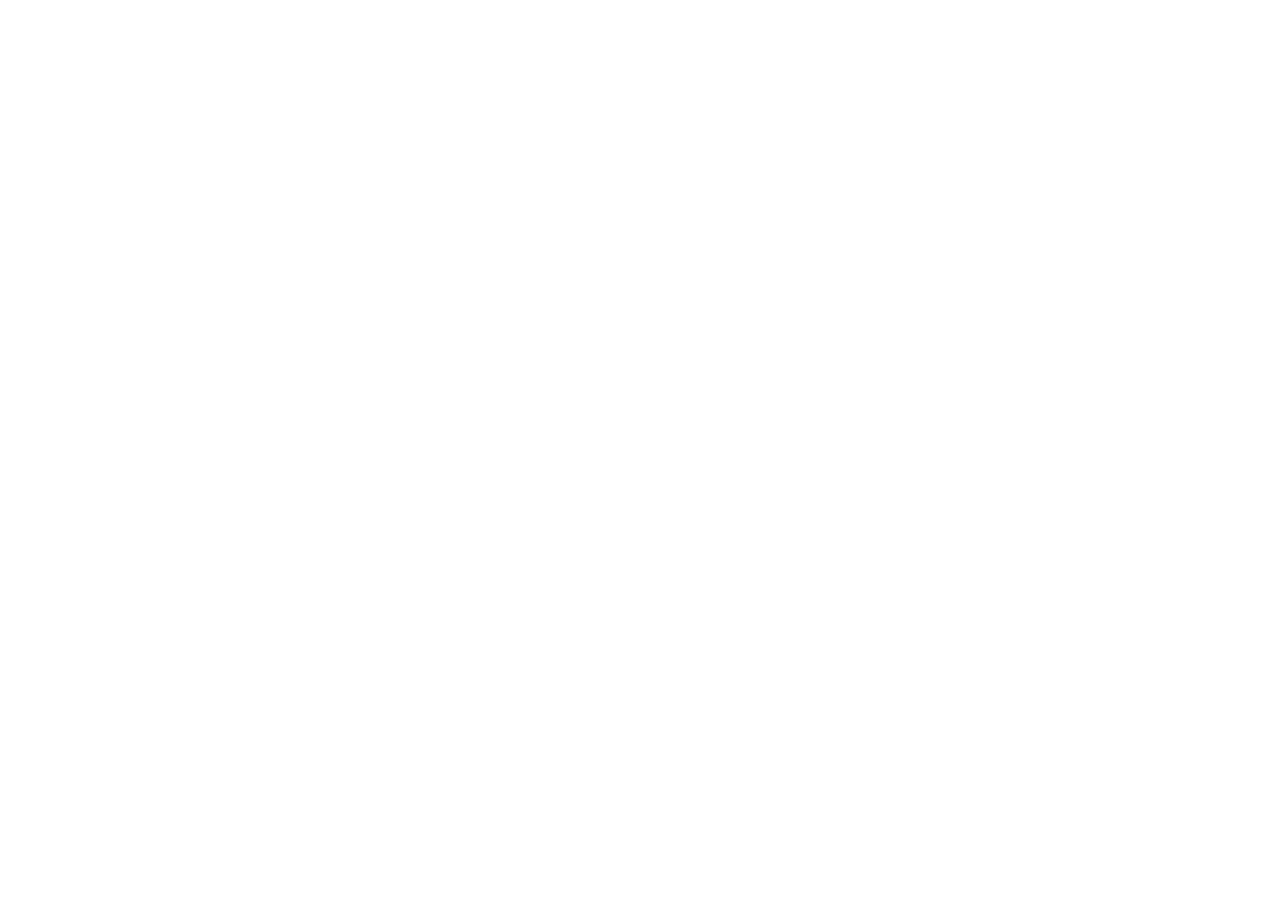
==== index.html @ 29dfb4ab "initial commit" ====
<!DOCTYPE html>
<html>
  <head>
    <meta name="viewport" width=device-width, initial-scale=1.0, maximum-scale=1.0, user-scalable=0>
    <link rel="stylesheet" href="css/fullscreenp5.css">

    <!-- Linking to the main p5.js library, which allows your code to use all of the p5 functions that we have learned. Using this version while developing your code allows p5 to provide more Friendly Error Messages when you mess something up...-->
    <script src="js/p5.js"></script>

    <!-- Once your project is working completely, you can comment out the link to p5.js above, and instead link to this minified version. The minified version takes less space, and turns off Friendly Error Messages. This increases the speed of your program quite dramatically in some cases. -->
    <!-- <script src="js/p5.min.js"></script> -->
    
    <!-- If you are going to use sound in your project, uncomment the line below this... -->
    <!-- <script src="js/p5.sound.min.js"></script> -->

    <!-- If you are going to use the collision detection library in your project, uncomment the line below this... -->
    <!-- <script src="js/p5.collide2d.min.js"></script> -->
  
    <!-- Link to the JS file you are writing your program in. If you are writing a very large project, you can split these up into multiple files and link to all of them here. -->
    <script src="sketch.js"></script>
  
  </head>
  <body>
  </body>
</html>
---- css/fullscreenp5.css ----
body, html {
    padding: 0;
    margin: 0;
    height: 100%;
    overflow: hidden;
}
::-webkit-scrollbar {
    display: none;
}
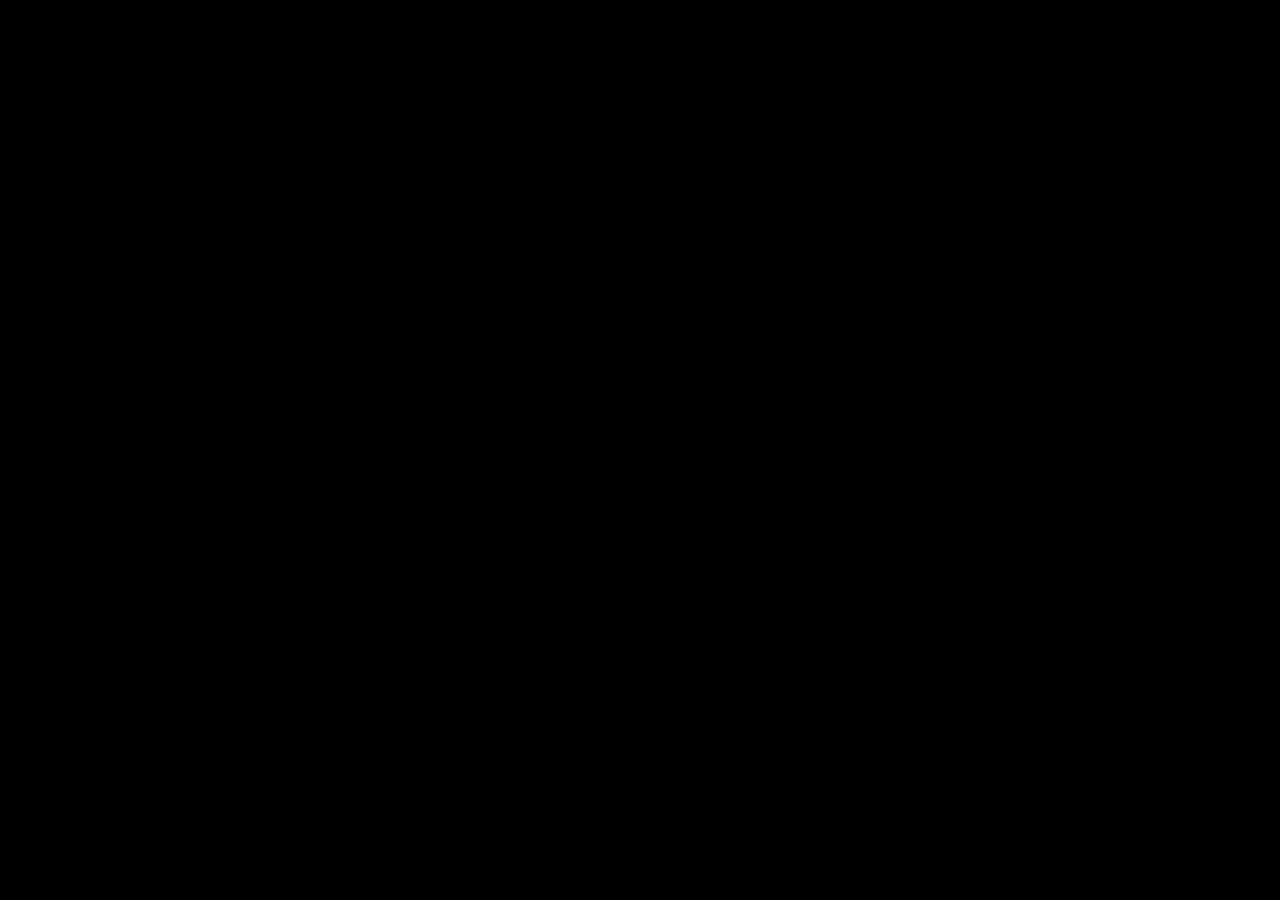
==== commit bc16f66a: "added three.js" ====
--- a/index.html
+++ b/index.html
@@ -1,3 +1,4 @@
+
 <!DOCTYPE html>
 <html>
   <head>
@@ -6,6 +7,9 @@
 
     <!-- Linking to the main p5.js library, which allows your code to use all of the p5 functions that we have learned. Using this version while developing your code allows p5 to provide more Friendly Error Messages when you mess something up...-->
     <script src="js/p5.js"></script>
+
+    <!-- Adding the three.js library -->
+    <script src="js/three.js"></script>
 
     <!-- Once your project is working completely, you can comment out the link to p5.js above, and instead link to this minified version. The minified version takes less space, and turns off Friendly Error Messages. This increases the speed of your program quite dramatically in some cases. -->
     <!-- <script src="js/p5.min.js"></script> -->
@@ -17,9 +21,9 @@
     <!-- <script src="js/p5.collide2d.min.js"></script> -->
   
     <!-- Link to the JS file you are writing your program in. If you are writing a very large project, you can split these up into multiple files and link to all of them here. -->
-    <script src="sketch.js"></script>
+    <script src="sketch.js" defer></script>
   
   </head>
   <body>
   </body>
-</html>
+</html>--- a/css/fullscreenp5.css
+++ b/css/fullscreenp5.css
@@ -1,10 +1,22 @@
-body, html {
+/* body, html {
     padding: 0;
     margin: 0;
     height: 100%;
     overflow: hidden;
 }
+
+body {
+    display: flex;
+    justify-content: center;
+    align-items: center;
+}
+
 ::-webkit-scrollbar {
     display: none;
-}
+} */
  
+canvas {
+    position: absolute;
+    top: 0;
+    left: 0;
+}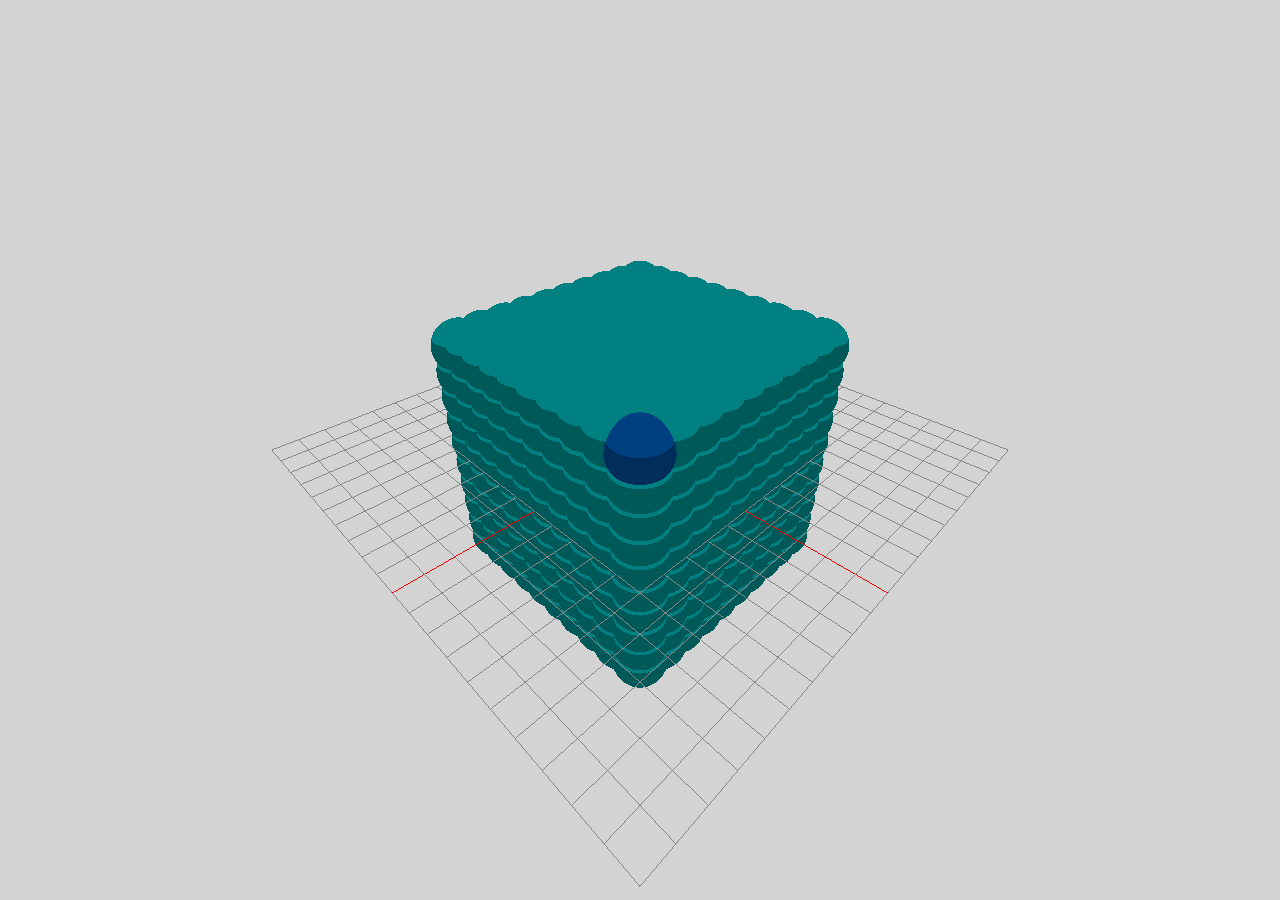
==== commit 433ba801: "added mouse-drag camera movement using orbit controls" ====
--- a/index.html
+++ b/index.html
@@ -10,6 +10,9 @@
 
     <!-- Adding the three.js library -->
     <script src="js/three.js"></script>
+
+    <!-- Adding an orbit controls library-->
+    <script src="js/controls/OrbitControls.js"></script>
 
     <!-- Once your project is working completely, you can comment out the link to p5.js above, and instead link to this minified version. The minified version takes less space, and turns off Friendly Error Messages. This increases the speed of your program quite dramatically in some cases. -->
     <!-- <script src="js/p5.min.js"></script> -->
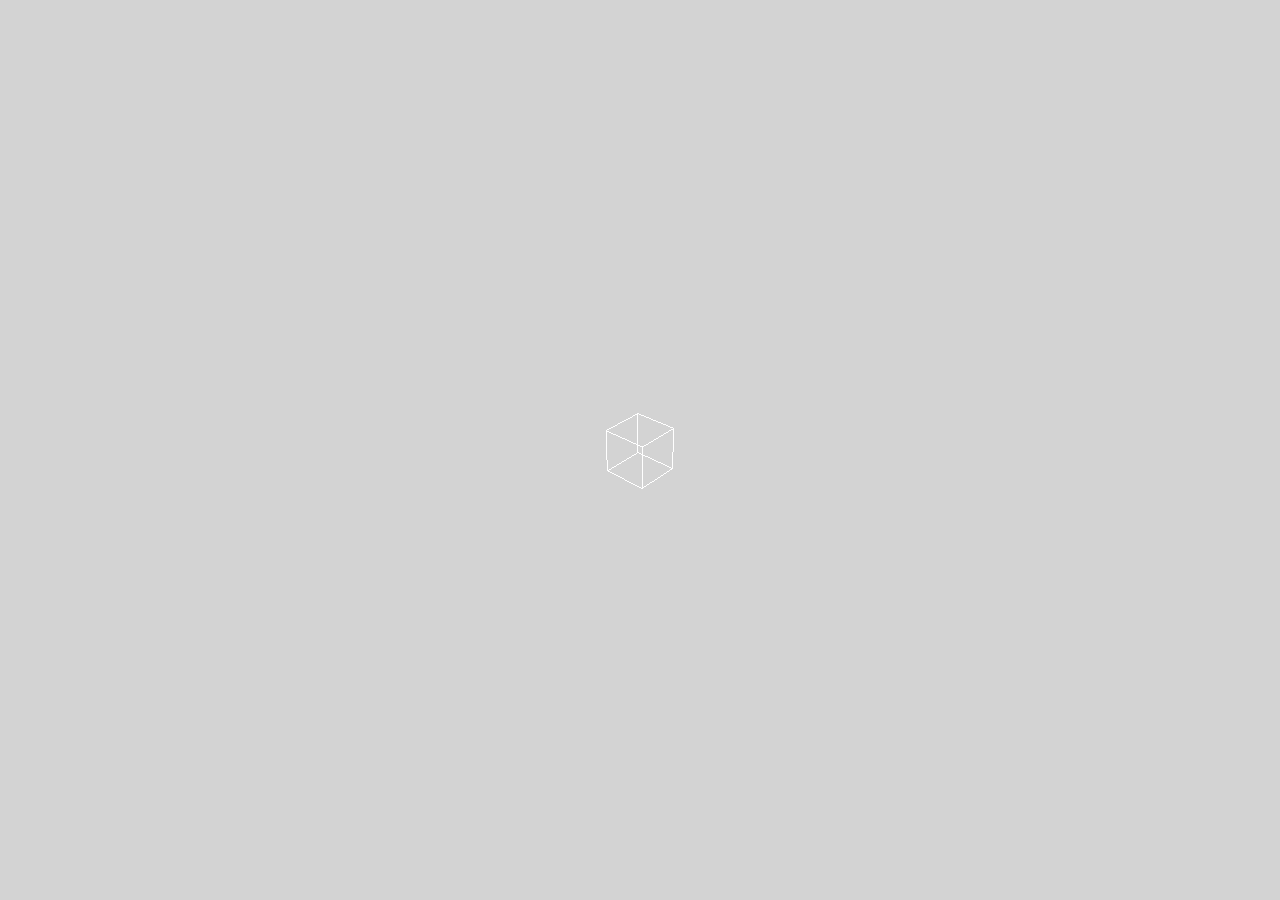
==== commit dae46500: "improved button switching mechanics, added icons, added control key captions, added music, added res" ====
--- a/index.html
+++ b/index.html
@@ -18,7 +18,7 @@
     <!-- <script src="js/p5.min.js"></script> -->
     
     <!-- If you are going to use sound in your project, uncomment the line below this... -->
-    <!-- <script src="js/p5.sound.min.js"></script> -->
+    <script src="js/p5.sound.min.js"></script>
 
     <!-- If you are going to use the collision detection library in your project, uncomment the line below this... -->
     <!-- <script src="js/p5.collide2d.min.js"></script> -->
--- a/css/fullscreenp5.css
+++ b/css/fullscreenp5.css
@@ -1,4 +1,4 @@
-/* body, html {
+ body, html {
     padding: 0;
     margin: 0;
     height: 100%;
@@ -13,7 +13,7 @@
 
 ::-webkit-scrollbar {
     display: none;
-} */
+}
  
 canvas {
     position: absolute;
